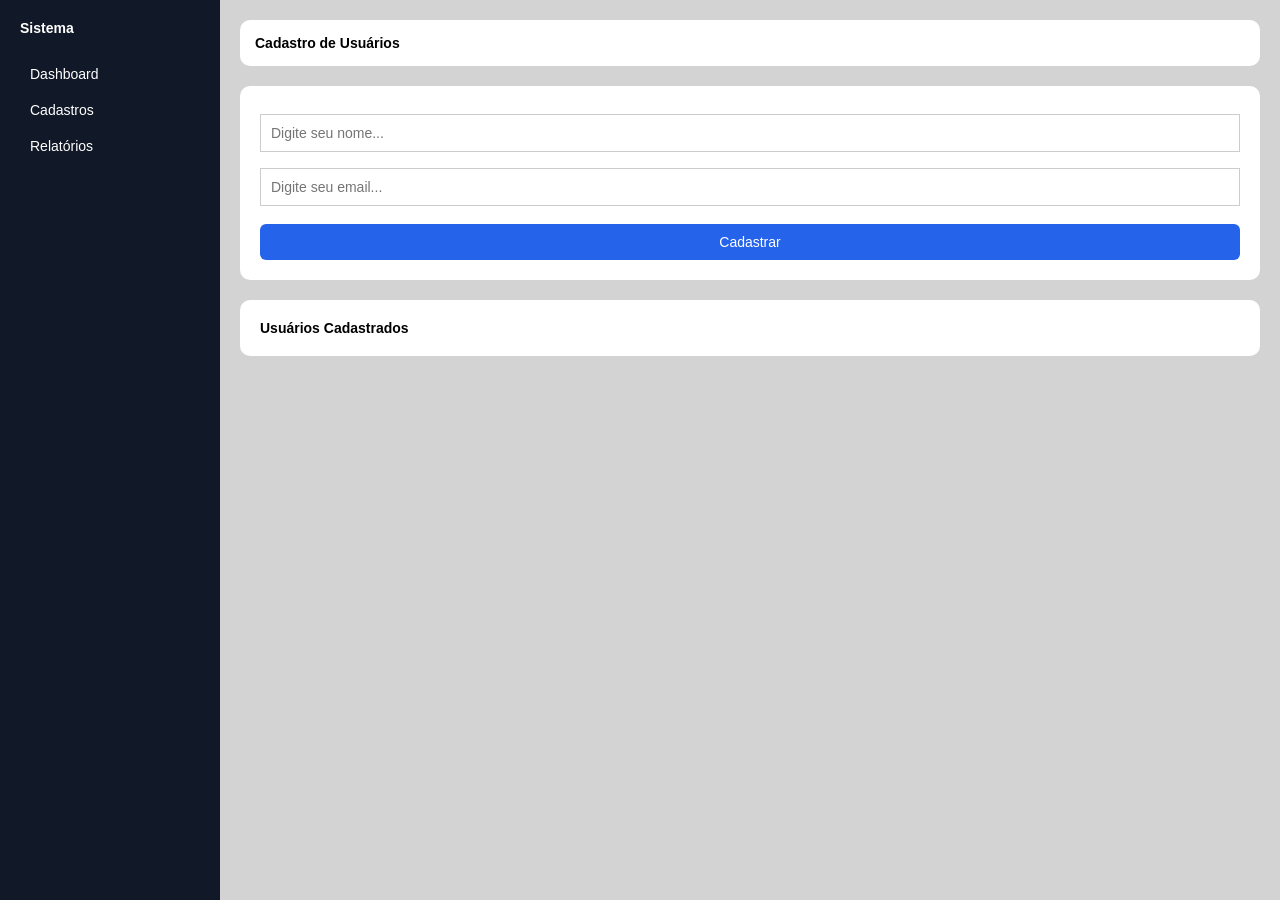
==== Atividade-HTML/index.html @ c84809e2 "Falhei na realização da atividade" ====
<!DOCTYPE html>
<html lang="pt-br">

<head>
    <meta charset="UTF-8">
    <meta name="viewport" content="width=device-width, initial-scale=1.0">
    <title>Mini Sistema</title>
    <link rel="stylesheet" href="css/estilos.css">
</head>

<body>
    <div class="container">
        <!-- SIDEBAR -->
        <aside class="sidebar">
            <h2>Sistema</h2>
            <a href="#">Dashboard</a>
            <a href="#">Cadastros</a>
            <a href="#">Relatórios</a>
        </aside>

        <!-- CONTEÚDO -->
        <main class="content">
            <header class="topbar">
                <h1>Cadastro de Usuários</h1>
            </header>

            <!-- FORMULARIO DE CADASTRO-->
            <section class="card">
                <form onsubmit="cadastrar(event)">
                    <input type="text" id="nome" placeholder="Digite seu nome..." />
                    <input type="email" id="email" placeholder="Digite seu email..." />

                    <button type="submit">Cadastrar</button>
                </form>

            </section>

            <!-- LISTA DE USUÁRIOS CADASTRADOS -->
            <section class="card">
                <h2>Usuários Cadastrados</h2>
                <ul id="lista"></ul>
            </section>
        </main>

    </div>

    <script src="js/scripts.js"></script>
</body>

</html>
---- Atividade-HTML/css/estilos.css ----
*{
    margin: 0;
    padding: 0;
    box-sizing: border-box;
    font-size: 14px;
    font-family: 'Segoe UI', Tahoma, Geneva, Verdana, sans-serif;
}

body{
    background-color: #d3d3d3;
}

.container{
    display: flex;
}

/* SIDE BAR */
.sidebar{
    width: 220px;
    height: 100dvh;
    background-color: #111827;
    color: white;
    padding: 20px;
    position: fixed;
}

.sidebar h2{
    margin-bottom: 20px;
}

.sidebar a{
    display: block;
    color: white;
    text-decoration: none;
    padding: 10px;
    border-radius: 6px;
    transition: 0.3s;
}

.sidebar a:hover{
    background-color: #2563eb;
}

/* CONTEÚDO */
.content{
    margin-left: 220px;
    padding: 20px;
    width: 100%;
}

/* HEADER */
.topbar{
    background-color: white;
    padding: 15px;
    border-radius: 10px;
    margin-bottom: 20px;
}
/* CARD */
.card{
    background-color: white;
    padding: 20px;
    border-radius: 10px;
    margin-bottom: 20px;
}

/* FORMULÁRIO */
input{
    width: 100%;
    padding: 10px;
    margin: 8px 0;
    border: 1px solid #ccc;
}
/* BOTÃO */
button{
    background-color: #2563eb;
    color: white;
    padding: 10px;
    width: 100%;
    border-radius: 6px;
    cursor: pointer;
    transition: 0.3s;
    border: none;
    margin-top: 10px;
}

button:hover{
    background-color: #1d4ed8;
    transform: scale(1.02);
}

/* LISTA */
ul{
    list-style: none;
}

li{
    background-color: #f1f5f9;
    padding: 10px;
    margin-top: 8px;
    border-radius: 6px;
    transition: 0.5s;
}
li:hover{
    background-color: #e2e8f0;
    transform: translateX(5px);
}
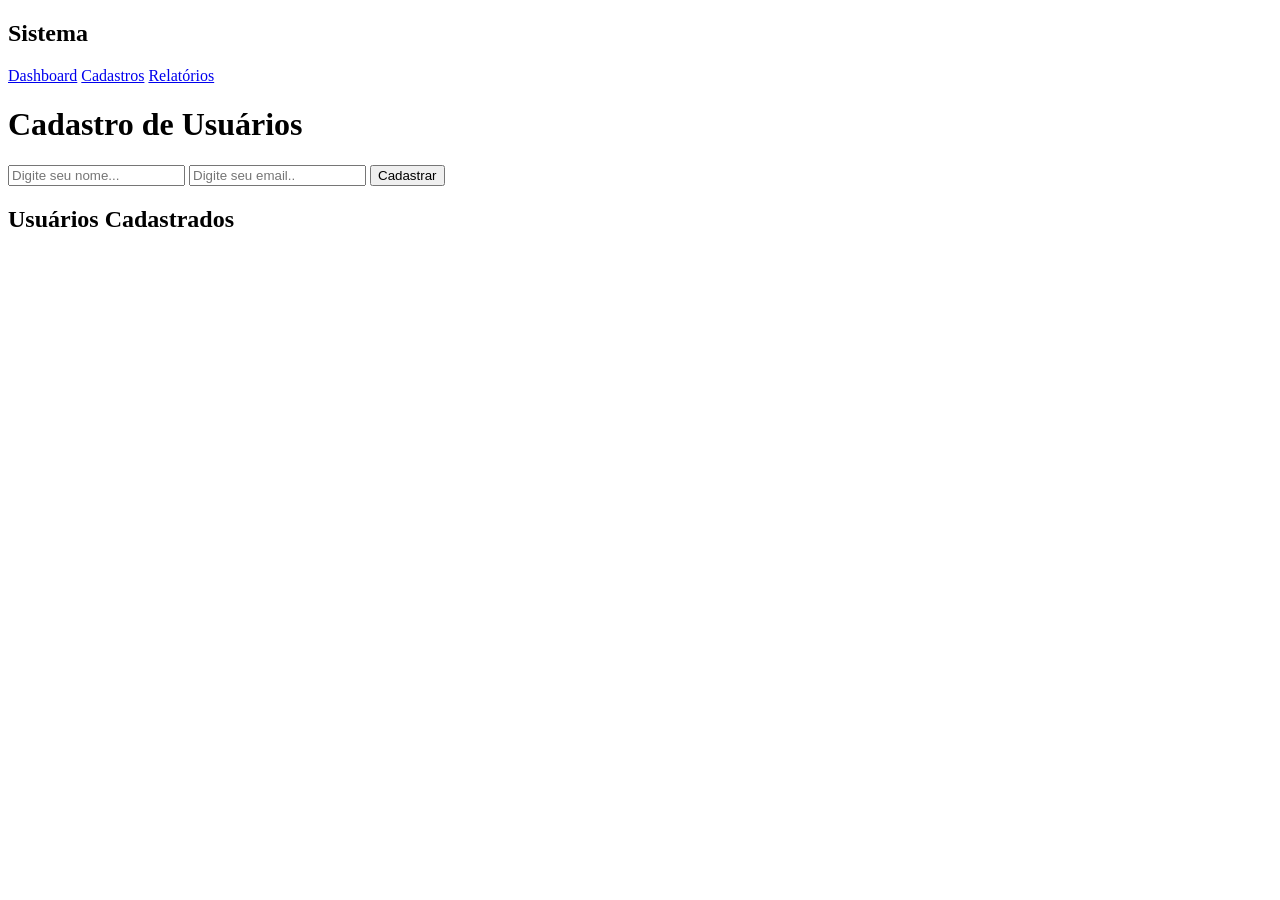
==== commit 47bca99e: "Realizamos várias coisas em HTML" ====
--- a/Atividade-HTML/index.html
+++ b/Atividade-HTML/index.html
@@ -1,50 +1,45 @@
-<!DOCTYPE html>
+<!doctype html>
 <html lang="pt-br">
+  <head>
+    <meta charset="UTF-8" />
+    <meta name="viewport" content="width=device-width, initial-scale=1.0" />
+    <title>Mini Sistema</title>
+    <link rel="stylesheet" href="css/estilos.css" />
+  </head>
+  <body>
+    <div class="container">
+      <!-- SIDEBAR -->
+      <aside class="sidebar">
+        <h2>Sistema</h2>
+        <a href="#">Dashboard</a>
+        <a href="#">Cadastros</a>
+        <a href="#">Relatórios</a>
+      </aside>
 
-<head>
-    <meta charset="UTF-8">
-    <meta name="viewport" content="width=device-width, initial-scale=1.0">
-    <title>Mini Sistema</title>
-    <link rel="stylesheet" href="css/estilos.css">
-</head>
+      <!-- CONTEÚDO -->
+      <main class="content">
+        <header class="topbar">
+          <h1>Cadastro de Usuários</h1>
+        </header>
 
-<body>
-    <div class="container">
-        <!-- SIDEBAR -->
-        <aside class="sidebar">
-            <h2>Sistema</h2>
-            <a href="#">Dashboard</a>
-            <a href="#">Cadastros</a>
-            <a href="#">Relatórios</a>
-        </aside>
+        <!-- FORMULARIO DE CADASTRO -->
+        <section class="card">
+          <form onsubmit="cadastrar(event)">
+            <input type="text" id="nome" placeholder="Digite seu nome..." />
+            <input type="email" id="email" placeholder="Digite seu email.." />
+            <button type="submit">Cadastrar</button>
+          </form>
+        </section>
 
-        <!-- CONTEÚDO -->
-        <main class="content">
-            <header class="topbar">
-                <h1>Cadastro de Usuários</h1>
-            </header>
-
-            <!-- FORMULARIO DE CADASTRO-->
-            <section class="card">
-                <form onsubmit="cadastrar(event)">
-                    <input type="text" id="nome" placeholder="Digite seu nome..." />
-                    <input type="email" id="email" placeholder="Digite seu email..." />
-
-                    <button type="submit">Cadastrar</button>
-                </form>
-
-            </section>
-
-            <!-- LISTA DE USUÁRIOS CADASTRADOS -->
-            <section class="card">
-                <h2>Usuários Cadastrados</h2>
-                <ul id="lista"></ul>
-            </section>
-        </main>
-
+        <!-- LISTA DE USUARIOS CADASTRADOS -->
+        <section class="card">
+          <h2>Usuários Cadastrados</h2>
+          <ul id="lista">
+          </ul>
+        </section>
+      </main>
     </div>
 
     <script src="js/scripts.js"></script>
-</body>
-
+  </body>
 </html>
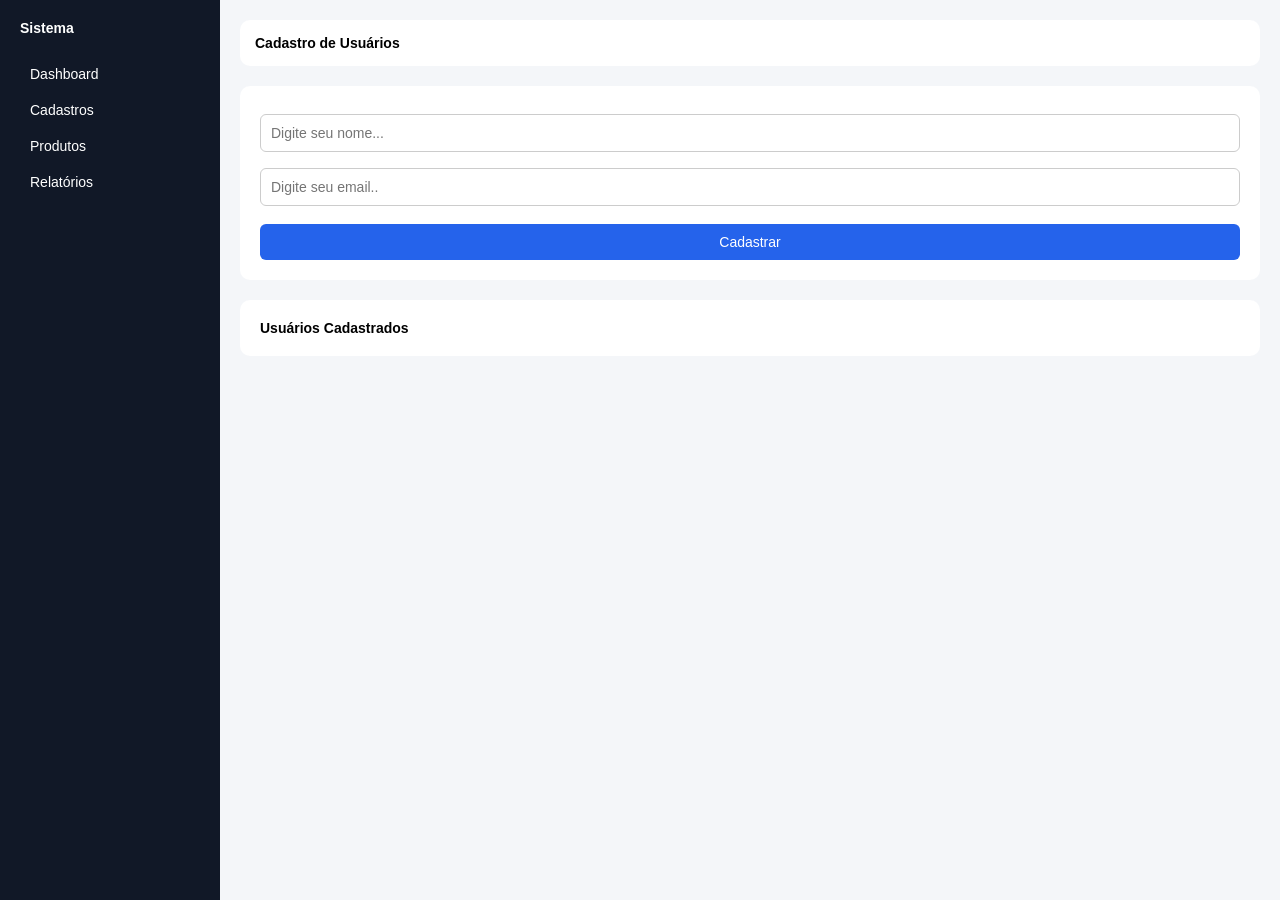
==== commit 8c8bad91: "Sistema de Produtos" ====
--- a/Atividade-HTML/index.html
+++ b/Atividade-HTML/index.html
@@ -11,8 +11,9 @@
       <!-- SIDEBAR -->
       <aside class="sidebar">
         <h2>Sistema</h2>
-        <a href="#">Dashboard</a>
-        <a href="#">Cadastros</a>
+        <a href="index.html">Dashboard</a>
+        <a href="index.html">Cadastros</a>
+        <a href="produtos.html">Produtos</a>
         <a href="#">Relatórios</a>
       </aside>
 
--- a/Atividade-HTML/css/estilos.css
+++ b/Atividade-HTML/css/estilos.css
@@ -0,0 +1,139 @@
+* {
+  margin: 0;
+  padding: 0;
+  box-sizing: border-box;
+  font-size: 14px;
+  font-family: "Segoe UI", Tahoma, Geneva, Verdana, sans-serif;
+}
+
+body {
+  background-color: #f4f6f9;
+}
+
+/* LAYOUT */
+.container {
+  display: flex;
+}
+
+/* SIDEBAR */
+.sidebar {
+  width: 220px;
+  height: 100dvh;
+  background-color: #111827;
+  color: white;
+  padding: 20px;
+  position: fixed;
+}
+
+.sidebar h2 {
+  margin-bottom: 20px;
+}
+
+.sidebar a {
+  display: block;
+  color: white;
+  text-decoration: none;
+  padding: 10px;
+  border-radius: 6px;
+  transition: 0.3s;
+}
+
+.sidebar a:hover {
+  background-color: #2563eb;
+}
+
+/* CONTEÚDO */
+.content {
+  margin-left: 220px;
+  padding: 20px;
+  width: 100%;
+}
+
+/* HEADER */
+.topbar {
+  background-color: white;
+  padding: 15px;
+  border-radius: 10px;
+  margin-bottom: 20px;
+}
+
+/* CARD */
+.card {
+  background-color: white;
+  padding: 20px;
+  border-radius: 10px;
+  margin-bottom: 20px;
+}
+
+/* FORMULÁRIO */
+input {
+  width: 100%;
+  padding: 10px;
+  margin: 8px 0;
+  border: 1px solid #ccc;
+  border-radius: 6px;
+}
+/* BOTÃO */
+button {
+  background-color: #2563eb;
+  color: white;
+  padding: 10px;
+  width: 100%;
+  border-radius: 6px;
+  cursor: pointer;
+  transition: 0.3s;
+  border: none;
+  margin-top: 10px;
+}
+button:hover {
+  background-color: #1d4ed8;
+  transform: scale(1.02);
+}
+
+/* LISTA  */
+ul {
+  list-style: none;
+}
+
+li {
+  background-color: #f1f5f9;
+  padding: 10px;
+  margin-top: 8px;
+  border-radius: 6px;
+  transition: 0.5s;
+}
+li:hover {
+  background-color: #e2e8f0;
+  transform: translateX(5px);
+}
+
+.btn {
+  color: #111827;
+  width: 50px;
+  padding: 5px;
+  cursor: pointer;
+  transition: 0.3s;
+  border: none;
+  display: inline;
+}
+
+table{
+  width:100%;
+  border-collapse: collapse;
+  margin-top:20px;
+}
+
+th, td{
+  border:1px solid #ccc;
+  padding:10px;
+  text-align:center;
+}
+
+th{
+  background:#2563eb;
+  color:white;
+}
+
+hr{
+  margin:20px 0;
+}
